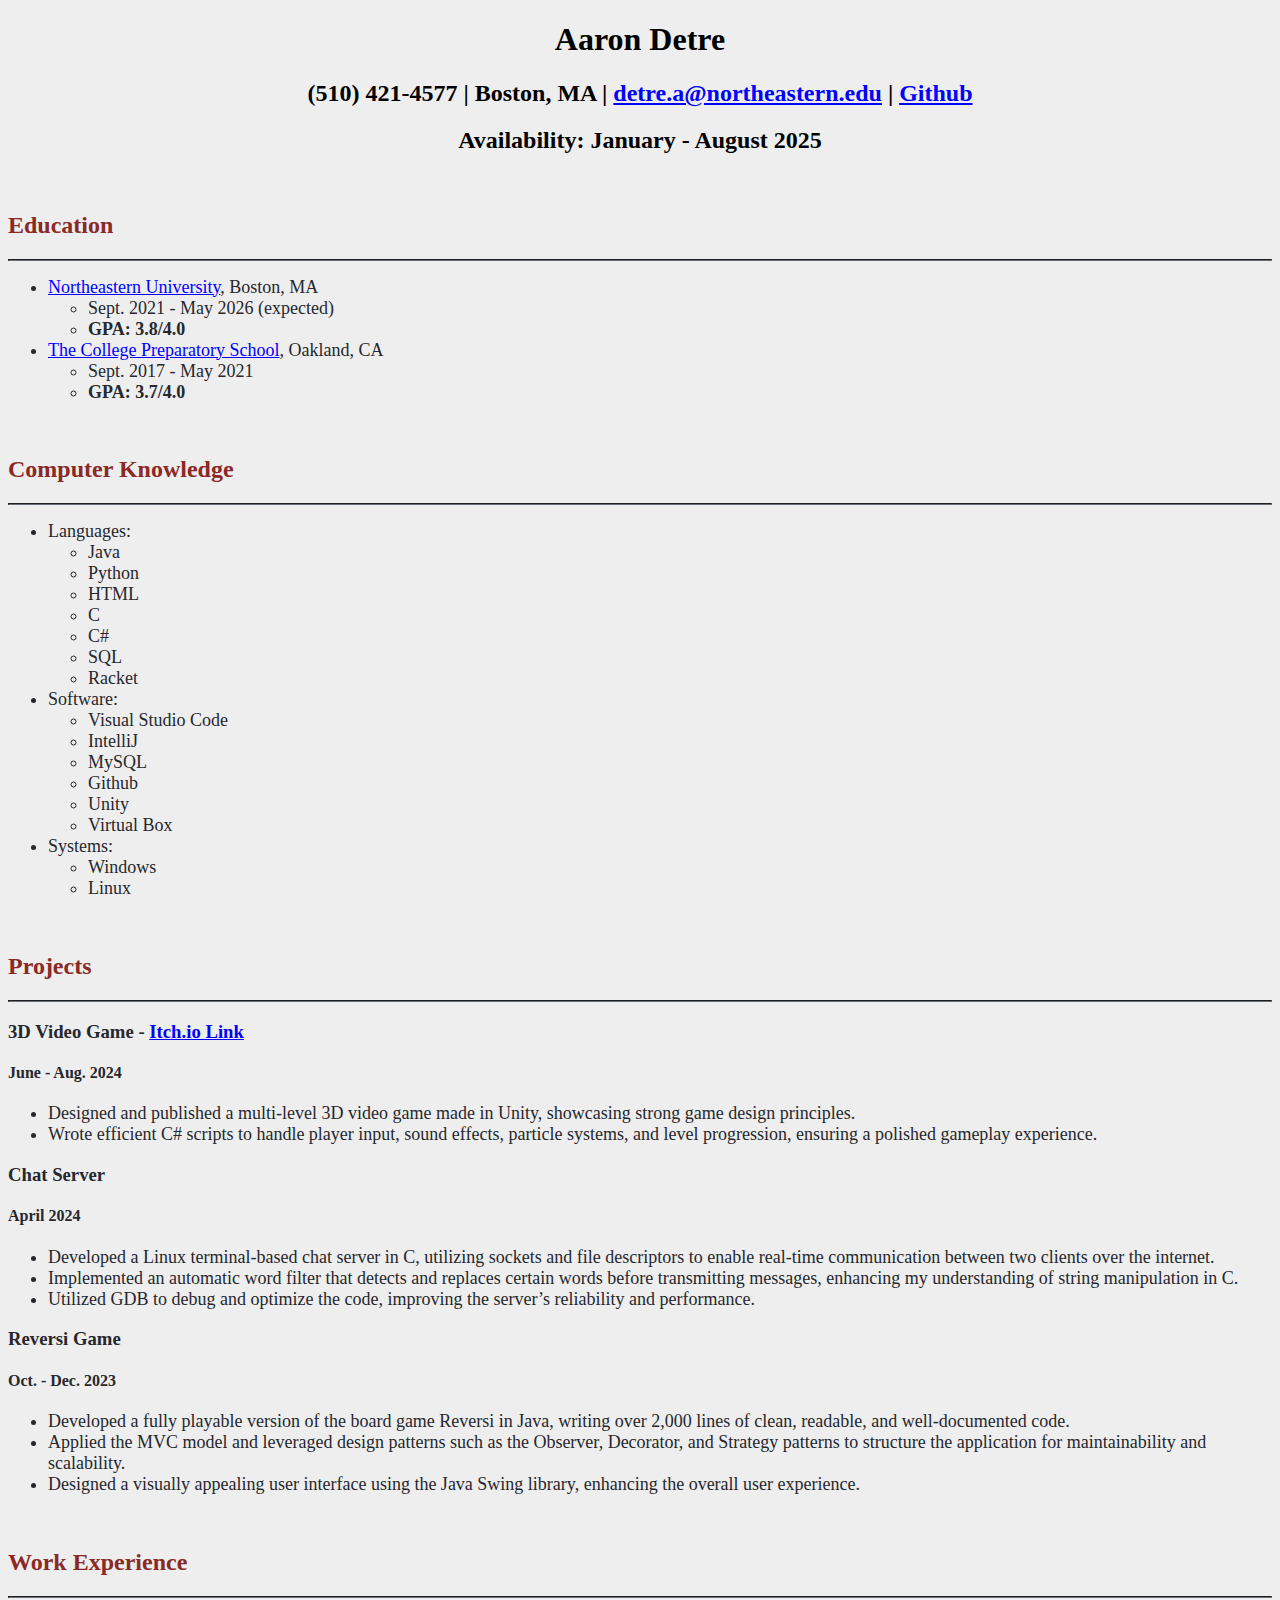
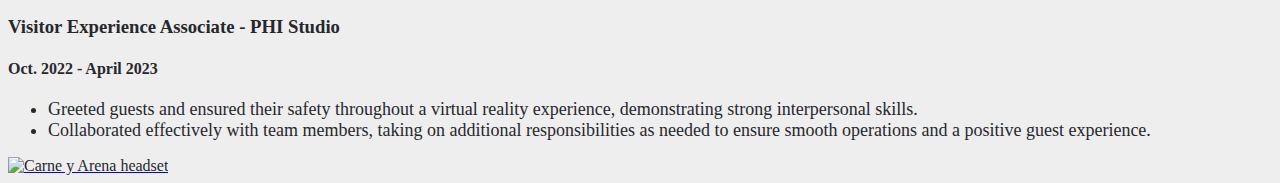
==== index.html @ cbefbf0e "Added some CSS" ====
<!DOCTYPE html>
<html lang="en" id="main-page">
    <head>
        <meta charset="UTF-8">
        <title>My Resume</title>
        <link 
            rel="stylesheet" 
            href="./styles.css"
        />
    </head>
    <body>
        <h1 class="header-element" id="header-name">Aaron Detre</h1>
        <h2 class="header-element"> (510) 421-4577 | Boston, MA | <a href="mailto:detre.a@northeastern.edu">detre.a@northeastern.edu</a> | <a href="https://github.com/Aaron-Detre">Github</a> </h2>
        <h2 class="header-element"> Availability: January - August 2025 </h2>
        <br />
        <h2 class="section-header"> Education </h2>
        <hr />
        <ul>
            <li><a href=public/northeastern.html>Northeastern University</a>, Boston, MA 
                <ul>
                    <li>Sept. 2021 - May 2026 (expected)</li>
                    <li><b>GPA: 3.8/4.0</b></li>
                </ul>            
            </li>
                
            <li><a href=public/cps.html>The College Preparatory School</a>, Oakland, CA
                <ul>
                    <li>Sept. 2017 - May 2021</li>  
                    <li><b>GPA: 3.7/4.0</b></li>
                </ul>
            </li>
        </ul>
        <br />
        <h2 class="section-header">Computer Knowledge</h2>
        <hr />
        <ul>
            <li>Languages:
                <ul>
                    <li>Java</li>
                    <li>Python</li>
                    <li>HTML</li>
                    <li>C</li>
                    <li>C#</li>
                    <li>SQL</li>
                    <li>Racket</li>
                </ul>
            </li>
            <li>Software:
                <ul>
                    <li>Visual Studio Code</li>
                    <li>IntelliJ</li>
                    <li>MySQL</li>
                    <li>Github</li>
                    <li>Unity</li>
                    <li>Virtual Box</li>
                </ul>
            </li>
            <li>Systems:
                <ul>
                    <li>Windows</li>
                    <li>Linux</li>
                </ul>
            </li>
        </ul>
        <br />
        <h2 class="section-header">Projects</h2>
        <hr />
        <h3>3D Video Game - <a href="https://iasar.itch.io/crystal-cavern-navigator">Itch.io Link</a></h3>
        <h4>June - Aug. 2024</h4>
        <ul>
            <li>Designed and published a multi-level 3D video game made in Unity, showcasing strong game design principles.</li>
            <li>Wrote efficient C# scripts to handle player input, sound effects, particle systems, and level progression, ensuring a polished gameplay experience.</li>
        </ul>
        <h3>Chat Server</h3>
        <h4>April 2024</h4>
        <ul>
            <li>Developed a Linux terminal-based chat server in C, utilizing sockets and file descriptors to enable real-time communication between two clients over the internet.</li>
            <li>Implemented an automatic word filter that detects and replaces certain words before transmitting messages, enhancing my understanding of string manipulation in C.</li>
            <li>Utilized GDB to debug and optimize the code, improving the server’s reliability and performance.</li>
        </ul>
        <h3>Reversi Game</h3>
        <h4>Oct. - Dec. 2023</h4>
        <ul>
            <li>Developed a fully playable version of the board game Reversi in Java, writing over 2,000 lines of clean, readable, and well-documented code.</li>
            <li>Applied the MVC model and leveraged design patterns such as the Observer, Decorator, and Strategy patterns to structure the application for maintainability and scalability.</li>
            <li>Designed a visually appealing user interface using the Java Swing library, enhancing the overall user experience.</li>
        </ul>
        <br />
        <h2 class="section-header">Work Experience</h2>
        <hr />
        <h3>Visitor Experience Associate - PHI Studio</h3>
        <h4>Oct. 2022 - April 2023</h4>
        <ul>
            <li>Greeted guests and ensured their safety throughout a virtual reality experience, demonstrating strong interpersonal skills.</li>
            <li>Collaborated effectively with team members, taking on additional responsibilities as needed to ensure smooth operations and a positive guest experience.</li>
        </ul>
        <a href="https://phi.ca/en/carne-y-arena/"><img src="./assets/carne.jpg" height="400" alt="Carne y Arena headset" /></a>
    </body>
</html>
---- styles.css ----
html {
    background-color: #EEEEEE;
}

a[href] {
    color: blue;
}

* {
    color: #26282d;
}

.section-header {
    color: #8a2a27;
}

.header-element {
    text-align: center;
    color: black;
}

li {
    font-size: large;
}

hr {
    border-color: #686D76;
}
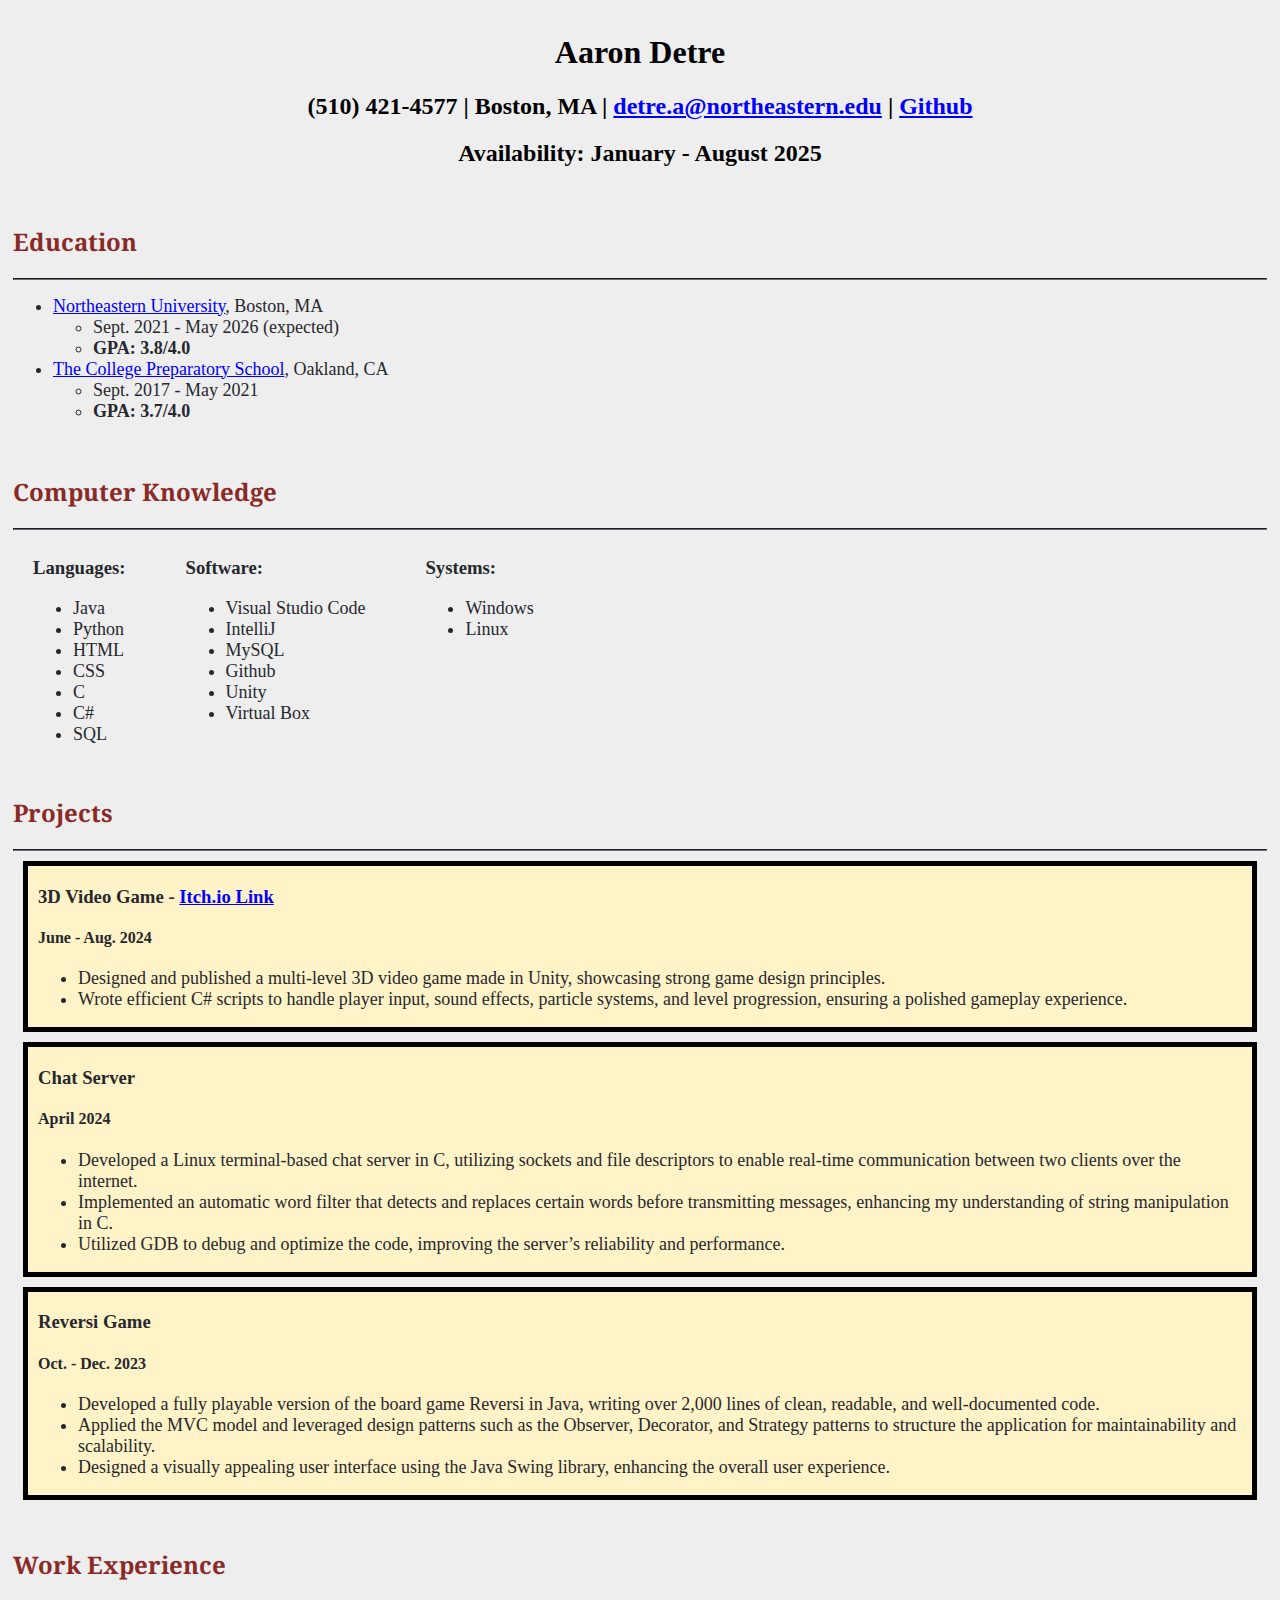
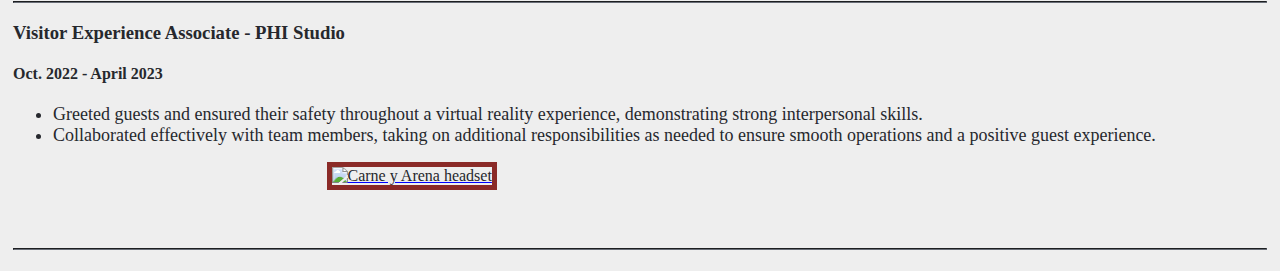
==== commit a047bd4b: "Added divs" ====
--- a/index.html
+++ b/index.html
@@ -7,6 +7,10 @@
             rel="stylesheet" 
             href="./styles.css"
         />
+        <link rel="preconnect" href="https://fonts.googleapis.com">
+        <link rel="preconnect" href="https://fonts.gstatic.com" crossorigin>
+        <link href="https://fonts.googleapis.com/css2?family=Noto+Serif:ital,wght@0,100..900;1,100..900&display=swap" 
+                rel="stylesheet">
     </head>
     <body>
         <h1 class="header-element" id="header-name">Aaron Detre</h1>
@@ -33,58 +37,69 @@
         <br />
         <h2 class="section-header">Computer Knowledge</h2>
         <hr />
-        <ul>
-            <li>Languages:
+        <div class="computer-knowledge">
+            <div class="languages">
+                <h3>Languages:</h3>
+                    <ul>
+                        <li>Java</li>
+                        <li>Python</li>
+                        <li>HTML</li>
+                        <li>CSS</li>
+                        <li>C</li>
+                        <li>C#</li>
+                        <li>SQL</li>
+                    </ul>
+            </div>
+            <div class="software">
+                <h3>Software:</h3>
+                    <ul>
+                        <li>Visual Studio Code</li>
+                        <li>IntelliJ</li>
+                        <li>MySQL</li>
+                        <li>Github</li>
+                        <li>Unity</li>
+                        <li>Virtual Box</li>
+                    </ul>
+            </div>
+            <div class="systems">
+                <h3>Systems:</h3>
+                    <ul>
+                        <li>Windows</li>
+                        <li>Linux</li>
+                    </ul>
+            </div>
+        </div>
+        <br />
+        <div class="projects">
+            <h2 class="section-header">Projects</h2>
+            <hr />
+            <div class="project-block">
+                <h3>3D Video Game - <a href="https://iasar.itch.io/crystal-cavern-navigator">Itch.io Link</a></h3>
+                <h4>June - Aug. 2024</h4>
                 <ul>
-                    <li>Java</li>
-                    <li>Python</li>
-                    <li>HTML</li>
-                    <li>C</li>
-                    <li>C#</li>
-                    <li>SQL</li>
-                    <li>Racket</li>
+                    <li>Designed and published a multi-level 3D video game made in Unity, showcasing strong game design principles.</li>
+                    <li>Wrote efficient C# scripts to handle player input, sound effects, particle systems, and level progression, ensuring a polished gameplay experience.</li>
                 </ul>
-            </li>
-            <li>Software:
+            </div>
+            <div class="project-block">
+                <h3>Chat Server</h3>
+                <h4>April 2024</h4>
                 <ul>
-                    <li>Visual Studio Code</li>
-                    <li>IntelliJ</li>
-                    <li>MySQL</li>
-                    <li>Github</li>
-                    <li>Unity</li>
-                    <li>Virtual Box</li>
+                    <li>Developed a Linux terminal-based chat server in C, utilizing sockets and file descriptors to enable real-time communication between two clients over the internet.</li>
+                    <li>Implemented an automatic word filter that detects and replaces certain words before transmitting messages, enhancing my understanding of string manipulation in C.</li>
+                    <li>Utilized GDB to debug and optimize the code, improving the server’s reliability and performance.</li>
                 </ul>
-            </li>
-            <li>Systems:
+            </div>
+            <div class="project-block">
+                <h3>Reversi Game</h3>
+                <h4>Oct. - Dec. 2023</h4>
                 <ul>
-                    <li>Windows</li>
-                    <li>Linux</li>
+                    <li>Developed a fully playable version of the board game Reversi in Java, writing over 2,000 lines of clean, readable, and well-documented code.</li>
+                    <li>Applied the MVC model and leveraged design patterns such as the Observer, Decorator, and Strategy patterns to structure the application for maintainability and scalability.</li>
+                    <li>Designed a visually appealing user interface using the Java Swing library, enhancing the overall user experience.</li>
                 </ul>
-            </li>
-        </ul>
-        <br />
-        <h2 class="section-header">Projects</h2>
-        <hr />
-        <h3>3D Video Game - <a href="https://iasar.itch.io/crystal-cavern-navigator">Itch.io Link</a></h3>
-        <h4>June - Aug. 2024</h4>
-        <ul>
-            <li>Designed and published a multi-level 3D video game made in Unity, showcasing strong game design principles.</li>
-            <li>Wrote efficient C# scripts to handle player input, sound effects, particle systems, and level progression, ensuring a polished gameplay experience.</li>
-        </ul>
-        <h3>Chat Server</h3>
-        <h4>April 2024</h4>
-        <ul>
-            <li>Developed a Linux terminal-based chat server in C, utilizing sockets and file descriptors to enable real-time communication between two clients over the internet.</li>
-            <li>Implemented an automatic word filter that detects and replaces certain words before transmitting messages, enhancing my understanding of string manipulation in C.</li>
-            <li>Utilized GDB to debug and optimize the code, improving the server’s reliability and performance.</li>
-        </ul>
-        <h3>Reversi Game</h3>
-        <h4>Oct. - Dec. 2023</h4>
-        <ul>
-            <li>Developed a fully playable version of the board game Reversi in Java, writing over 2,000 lines of clean, readable, and well-documented code.</li>
-            <li>Applied the MVC model and leveraged design patterns such as the Observer, Decorator, and Strategy patterns to structure the application for maintainability and scalability.</li>
-            <li>Designed a visually appealing user interface using the Java Swing library, enhancing the overall user experience.</li>
-        </ul>
+            </div>
+        </div>
         <br />
         <h2 class="section-header">Work Experience</h2>
         <hr />
@@ -94,6 +109,8 @@
             <li>Greeted guests and ensured their safety throughout a virtual reality experience, demonstrating strong interpersonal skills.</li>
             <li>Collaborated effectively with team members, taking on additional responsibilities as needed to ensure smooth operations and a positive guest experience.</li>
         </ul>
-        <a href="https://phi.ca/en/carne-y-arena/"><img src="./assets/carne.jpg" height="400" alt="Carne y Arena headset" /></a>
+        <a href="https://phi.ca/en/carne-y-arena/"><img src="./assets/carne.jpg" alt="Carne y Arena headset" id="cya-img"/></a>
+        <br />
+        <hr />
     </body>
 </html>--- a/styles.css
+++ b/styles.css
@@ -1,5 +1,10 @@
 html {
     background-color: #EEEEEE;
+    
+}
+
+body {
+    padding: 5px;
 }
 
 a[href] {
@@ -12,6 +17,8 @@
 
 .section-header {
     color: #8a2a27;
+    font-family: "Noto Serif", serif;
+    font-weight: 700;
 }
 
 .header-element {
@@ -25,4 +32,49 @@
 
 hr {
     border-color: #686D76;
+}
+
+.logo {
+    width: 300px;
+    height: 300px;
+}
+
+.computer-knowledge div {
+    margin-left: 20px;
+    margin-right: 40px;
+}
+
+.languages {
+    float: left;
+    /* border: 5px solid; */
+}
+
+.software {
+    float: left;
+    /* border: 5px solid; */
+}
+
+.systems {
+    float: left;
+    /* border: 5px solid; */
+}
+
+.projects {
+    margin-top: 240px;
+}
+
+.project-block {
+    background-color: #FFF3C7;
+    padding: 1px;
+    padding-left: 10px;
+    padding-right: 10px;
+    margin:10px;
+    border: 5px solid black;
+}
+
+#cya-img {
+    border: 5px solid #8a2a27;
+    width: 50%;
+    margin-left: 25%;
+    margin-bottom: 50px;
 }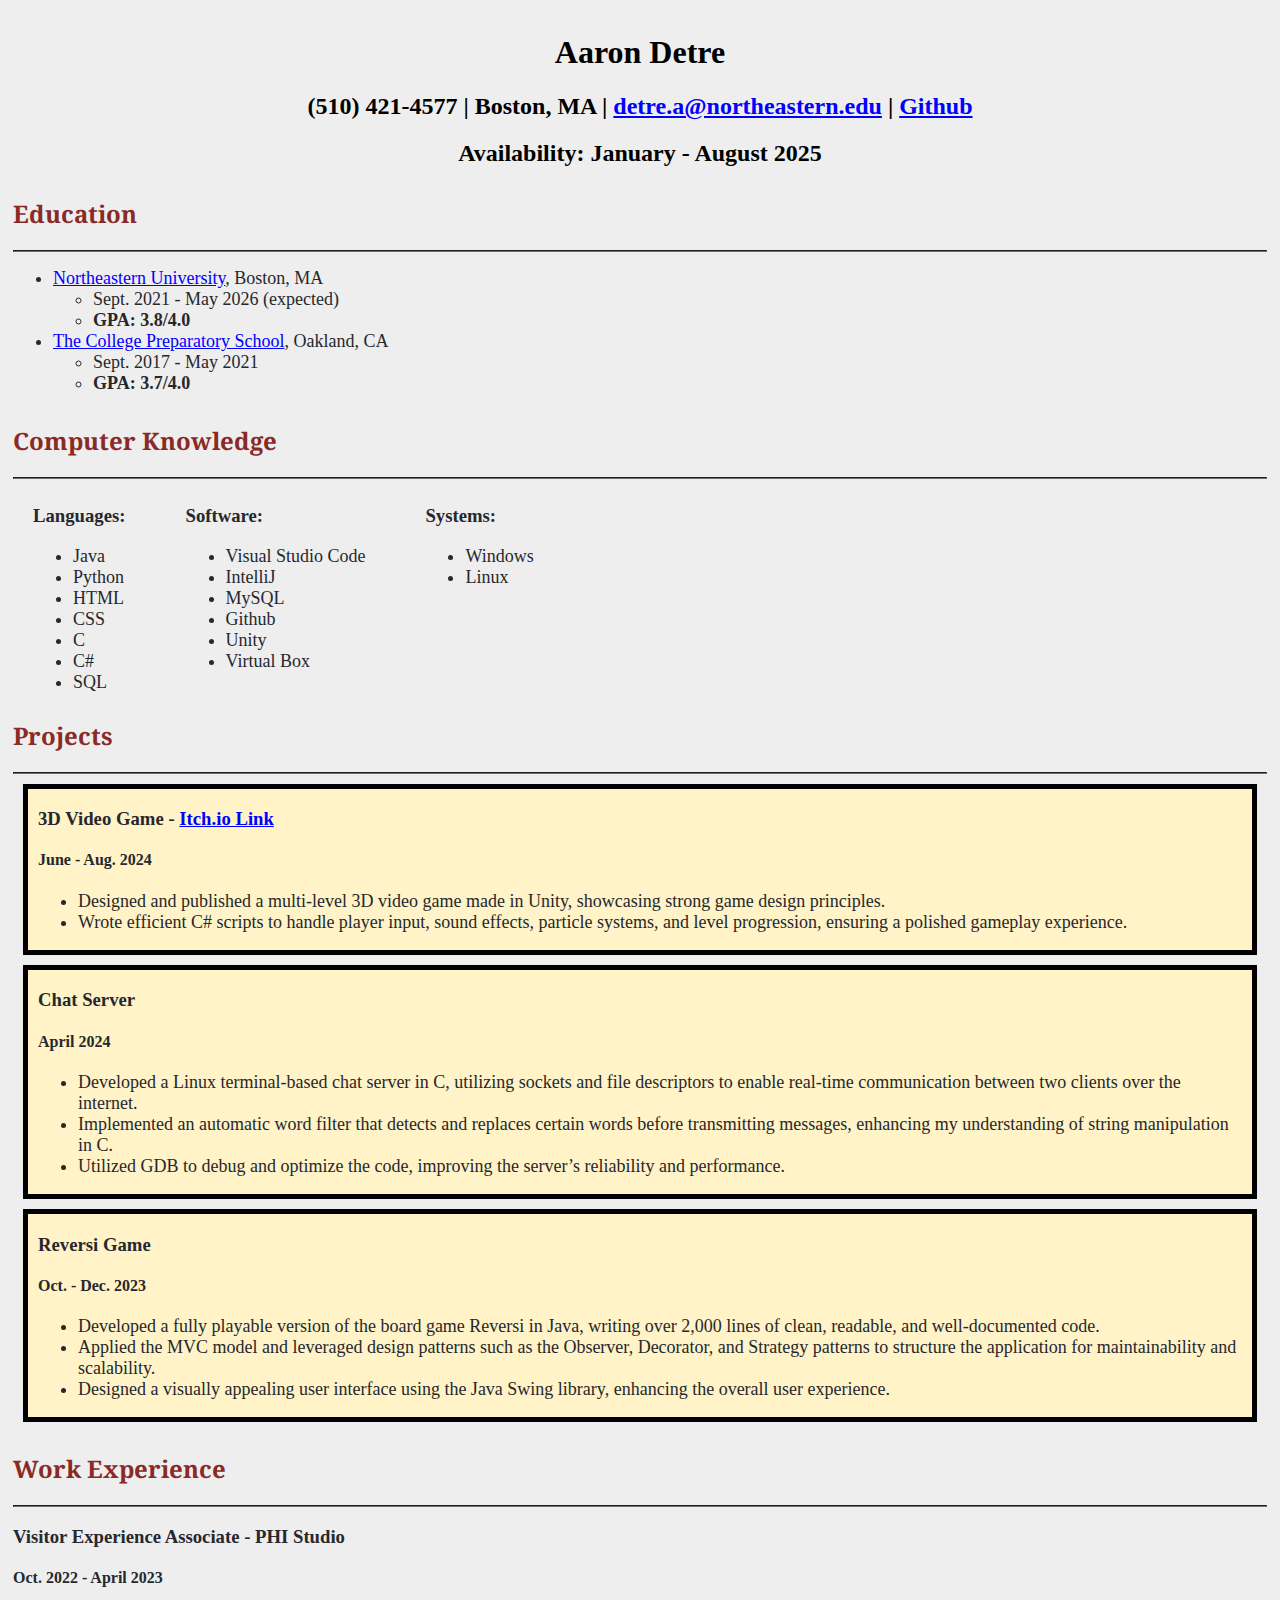
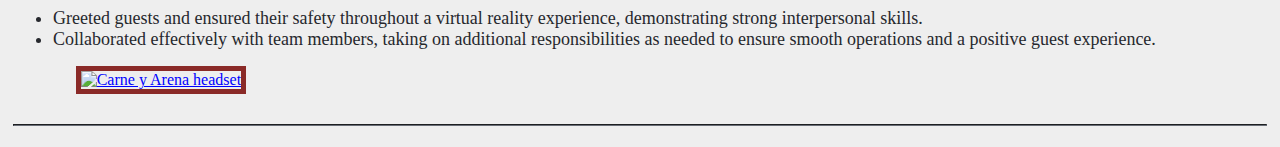
==== commit cd3f9f3d: "Added divs" ====
--- a/index.html
+++ b/index.html
@@ -13,104 +13,123 @@
                 rel="stylesheet">
     </head>
     <body>
-        <h1 class="header-element" id="header-name">Aaron Detre</h1>
-        <h2 class="header-element"> (510) 421-4577 | Boston, MA | <a href="mailto:detre.a@northeastern.edu">detre.a@northeastern.edu</a> | <a href="https://github.com/Aaron-Detre">Github</a> </h2>
-        <h2 class="header-element"> Availability: January - August 2025 </h2>
-        <br />
-        <h2 class="section-header"> Education </h2>
-        <hr />
-        <ul>
-            <li><a href=public/northeastern.html>Northeastern University</a>, Boston, MA 
-                <ul>
-                    <li>Sept. 2021 - May 2026 (expected)</li>
-                    <li><b>GPA: 3.8/4.0</b></li>
-                </ul>            
-            </li>
-                
-            <li><a href=public/cps.html>The College Preparatory School</a>, Oakland, CA
-                <ul>
-                    <li>Sept. 2017 - May 2021</li>  
-                    <li><b>GPA: 3.7/4.0</b></li>
-                </ul>
-            </li>
-        </ul>
-        <br />
-        <h2 class="section-header">Computer Knowledge</h2>
-        <hr />
-        <div class="computer-knowledge">
-            <div class="languages">
-                <h3>Languages:</h3>
+        <div id="outer-box">
+            <div class="header-box section-box">
+                <h1>Aaron Detre</h1>
+                <h2> (510) 421-4577 | Boston, MA | <a href="mailto:detre.a@northeastern.edu">detre.a@northeastern.edu</a> | <a href="https://github.com/Aaron-Detre">Github</a> </h2>
+                <h2> Availability: January - August 2025 </h2>
+            </div>
+            <div id="education-box" class="section-box">
+                <div class="section-header-box">
+                    <h2> Education </h2>
+                    <hr />
+                </div>
+                <div class="section-body-box">
                     <ul>
-                        <li>Java</li>
-                        <li>Python</li>
-                        <li>HTML</li>
-                        <li>CSS</li>
-                        <li>C</li>
-                        <li>C#</li>
-                        <li>SQL</li>
+                        <li><a href=public/northeastern.html>Northeastern University</a>, Boston, MA 
+                            <ul>
+                                <li>Sept. 2021 - May 2026 (expected)</li>
+                                <li><b>GPA: 3.8/4.0</b></li>
+                            </ul>            
+                        </li>
+                            
+                        <li><a href=public/cps.html>The College Preparatory School</a>, Oakland, CA
+                            <ul>
+                                <li>Sept. 2017 - May 2021</li>  
+                                <li><b>GPA: 3.7/4.0</b></li>
+                            </ul>
+                        </li>
                     </ul>
+                </div>
             </div>
-            <div class="software">
-                <h3>Software:</h3>
+            <div id="computer-knowledge-box" class="section-box">
+                <div class="section-header-box">
+                    <h2>Computer Knowledge</h2>
+                    <hr />
+                </div>
+                <div class="section-body-box">
+                    <div id="languages-box" class="computer-knowledge-block">
+                        <h3>Languages:</h3>
+                            <ul>
+                                <li>Java</li>
+                                <li>Python</li>
+                                <li>HTML</li>
+                                <li>CSS</li>
+                                <li>C</li>
+                                <li>C#</li>
+                                <li>SQL</li>
+                            </ul>
+                    </div>
+                    <div id="software-box" class="computer-knowledge-block">
+                        <h3>Software:</h3>
+                            <ul>
+                                <li>Visual Studio Code</li>
+                                <li>IntelliJ</li>
+                                <li>MySQL</li>
+                                <li>Github</li>
+                                <li>Unity</li>
+                                <li>Virtual Box</li>
+                            </ul>
+                    </div>
+                    <div id="systems-box" class="computer-knowledge-block">
+                        <h3>Systems:</h3>
+                            <ul>
+                                <li>Windows</li>
+                                <li>Linux</li>
+                            </ul>
+                    </div>
+                </div>
+            </div>
+            <div id="projects-box" class="section-box">
+                <div class="section-header-box">
+                    <h2>Projects</h2>
+                    <hr />
+                </div>
+                <div class="section-body-box">
+                    <div class="project-block">
+                        <h3>3D Video Game - <a href="https://iasar.itch.io/crystal-cavern-navigator">Itch.io Link</a></h3>
+                        <h4>June - Aug. 2024</h4>
+                        <ul>
+                            <li>Designed and published a multi-level 3D video game made in Unity, showcasing strong game design principles.</li>
+                            <li>Wrote efficient C# scripts to handle player input, sound effects, particle systems, and level progression, ensuring a polished gameplay experience.</li>
+                        </ul>
+                    </div>
+                    <div class="project-block">
+                        <h3>Chat Server</h3>
+                        <h4>April 2024</h4>
+                        <ul>
+                            <li>Developed a Linux terminal-based chat server in C, utilizing sockets and file descriptors to enable real-time communication between two clients over the internet.</li>
+                            <li>Implemented an automatic word filter that detects and replaces certain words before transmitting messages, enhancing my understanding of string manipulation in C.</li>
+                            <li>Utilized GDB to debug and optimize the code, improving the server’s reliability and performance.</li>
+                        </ul>
+                    </div>
+                    <div class="project-block">
+                        <h3>Reversi Game</h3>
+                        <h4>Oct. - Dec. 2023</h4>
+                        <ul>
+                            <li>Developed a fully playable version of the board game Reversi in Java, writing over 2,000 lines of clean, readable, and well-documented code.</li>
+                            <li>Applied the MVC model and leveraged design patterns such as the Observer, Decorator, and Strategy patterns to structure the application for maintainability and scalability.</li>
+                            <li>Designed a visually appealing user interface using the Java Swing library, enhancing the overall user experience.</li>
+                        </ul>
+                    </div>
+                </div>
+            </div>
+            <div id="work-experience-box" class="section-box">
+                <div class="section-header-box">
+                    <h2>Work Experience</h2>
+                    <hr />
+                </div>
+                <div class="section-body-box">
+                    <h3>Visitor Experience Associate - PHI Studio</h3>
+                    <h4>Oct. 2022 - April 2023</h4>
                     <ul>
-                        <li>Visual Studio Code</li>
-                        <li>IntelliJ</li>
-                        <li>MySQL</li>
-                        <li>Github</li>
-                        <li>Unity</li>
-                        <li>Virtual Box</li>
+                        <li>Greeted guests and ensured their safety throughout a virtual reality experience, demonstrating strong interpersonal skills.</li>
+                        <li>Collaborated effectively with team members, taking on additional responsibilities as needed to ensure smooth operations and a positive guest experience.</li>
                     </ul>
+                    <a href="https://phi.ca/en/carne-y-arena/"><img src="./assets/carne.jpg" alt="Carne y Arena headset" id="cya-img"/></a>
+                </div>
             </div>
-            <div class="systems">
-                <h3>Systems:</h3>
-                    <ul>
-                        <li>Windows</li>
-                        <li>Linux</li>
-                    </ul>
-            </div>
+            <hr />
         </div>
-        <br />
-        <div class="projects">
-            <h2 class="section-header">Projects</h2>
-            <hr />
-            <div class="project-block">
-                <h3>3D Video Game - <a href="https://iasar.itch.io/crystal-cavern-navigator">Itch.io Link</a></h3>
-                <h4>June - Aug. 2024</h4>
-                <ul>
-                    <li>Designed and published a multi-level 3D video game made in Unity, showcasing strong game design principles.</li>
-                    <li>Wrote efficient C# scripts to handle player input, sound effects, particle systems, and level progression, ensuring a polished gameplay experience.</li>
-                </ul>
-            </div>
-            <div class="project-block">
-                <h3>Chat Server</h3>
-                <h4>April 2024</h4>
-                <ul>
-                    <li>Developed a Linux terminal-based chat server in C, utilizing sockets and file descriptors to enable real-time communication between two clients over the internet.</li>
-                    <li>Implemented an automatic word filter that detects and replaces certain words before transmitting messages, enhancing my understanding of string manipulation in C.</li>
-                    <li>Utilized GDB to debug and optimize the code, improving the server’s reliability and performance.</li>
-                </ul>
-            </div>
-            <div class="project-block">
-                <h3>Reversi Game</h3>
-                <h4>Oct. - Dec. 2023</h4>
-                <ul>
-                    <li>Developed a fully playable version of the board game Reversi in Java, writing over 2,000 lines of clean, readable, and well-documented code.</li>
-                    <li>Applied the MVC model and leveraged design patterns such as the Observer, Decorator, and Strategy patterns to structure the application for maintainability and scalability.</li>
-                    <li>Designed a visually appealing user interface using the Java Swing library, enhancing the overall user experience.</li>
-                </ul>
-            </div>
-        </div>
-        <br />
-        <h2 class="section-header">Work Experience</h2>
-        <hr />
-        <h3>Visitor Experience Associate - PHI Studio</h3>
-        <h4>Oct. 2022 - April 2023</h4>
-        <ul>
-            <li>Greeted guests and ensured their safety throughout a virtual reality experience, demonstrating strong interpersonal skills.</li>
-            <li>Collaborated effectively with team members, taking on additional responsibilities as needed to ensure smooth operations and a positive guest experience.</li>
-        </ul>
-        <a href="https://phi.ca/en/carne-y-arena/"><img src="./assets/carne.jpg" alt="Carne y Arena headset" id="cya-img"/></a>
-        <br />
-        <hr />
     </body>
-</html>+</html> --- a/styles.css
+++ b/styles.css
@@ -1,6 +1,6 @@
 html {
     background-color: #EEEEEE;
-    
+    color: #26282d;
 }
 
 body {
@@ -11,21 +11,6 @@
     color: blue;
 }
 
-* {
-    color: #26282d;
-}
-
-.section-header {
-    color: #8a2a27;
-    font-family: "Noto Serif", serif;
-    font-weight: 700;
-}
-
-.header-element {
-    text-align: center;
-    color: black;
-}
-
 li {
     font-size: large;
 }
@@ -34,32 +19,53 @@
     border-color: #686D76;
 }
 
-.logo {
-    width: 300px;
-    height: 300px;
+.section-box {
+    margin-bottom: 30px;
+    /* border: black solid; */
 }
 
-.computer-knowledge div {
+.header-box {
+    text-align: center;
+    color: black;
+}
+
+/* #work-experience-box {
+    margin-bottom: 0px;
+} */
+
+.section-header-box {
+    color: #8a2a27;
+    font-family: "Noto Serif", serif;
+    font-weight: 700;
+}
+
+.school-body-box {
+    width: 60%;
+    margin-left: 20%;
+    display: flex;
+}
+
+.computer-knowledge-block {
     margin-left: 20px;
     margin-right: 40px;
 }
 
-.languages {
+#languages-box {
     float: left;
     /* border: 5px solid; */
 }
 
-.software {
+#software-box {
     float: left;
     /* border: 5px solid; */
 }
 
-.systems {
+#systems-box {
     float: left;
     /* border: 5px solid; */
 }
 
-.projects {
+#projects-box {
     margin-top: 240px;
 }
 
@@ -74,7 +80,12 @@
 
 #cya-img {
     border: 5px solid #8a2a27;
-    width: 50%;
-    margin-left: 25%;
-    margin-bottom: 50px;
+    width: 25%;
+    margin-left: 5%;
+}
+
+.logo {
+    width: 300px;
+    height: 300px;
+    margin-left: 20px;
 }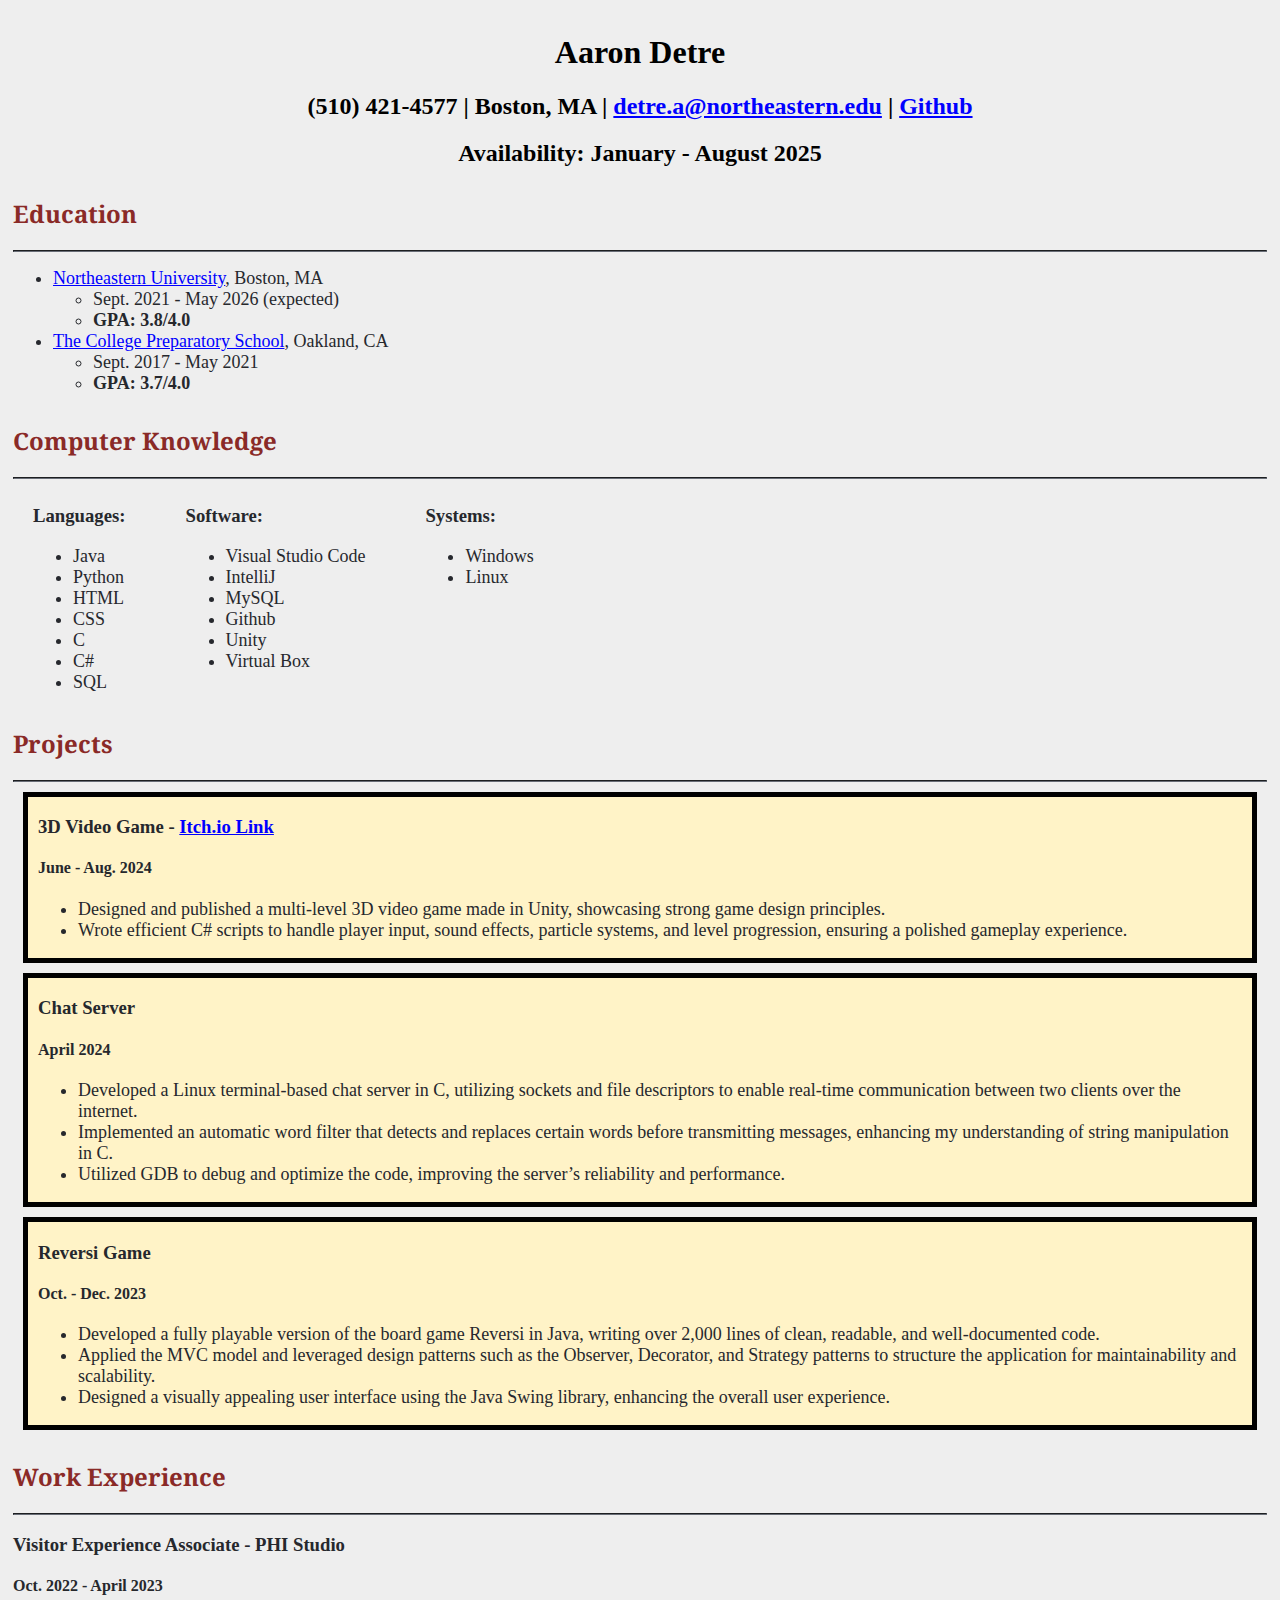
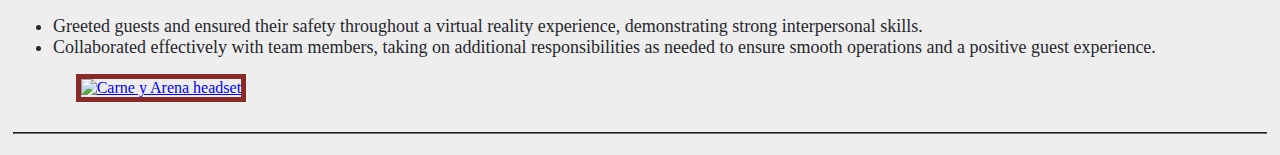
==== commit 3bff207f: "Combined selectors" ====
--- a/index.html
+++ b/index.html
@@ -14,12 +14,12 @@
     </head>
     <body>
         <div id="outer-box">
-            <div class="header-box section-box">
+            <div class="header-box">
                 <h1>Aaron Detre</h1>
                 <h2> (510) 421-4577 | Boston, MA | <a href="mailto:detre.a@northeastern.edu">detre.a@northeastern.edu</a> | <a href="https://github.com/Aaron-Detre">Github</a> </h2>
                 <h2> Availability: January - August 2025 </h2>
             </div>
-            <div id="education-box" class="section-box">
+            <div id="education-box">
                 <div class="section-header-box">
                     <h2> Education </h2>
                     <hr />
@@ -42,13 +42,13 @@
                     </ul>
                 </div>
             </div>
-            <div id="computer-knowledge-box" class="section-box">
+            <div id="computer-knowledge-box">
                 <div class="section-header-box">
                     <h2>Computer Knowledge</h2>
                     <hr />
                 </div>
                 <div class="section-body-box">
-                    <div id="languages-box" class="computer-knowledge-block">
+                    <div>
                         <h3>Languages:</h3>
                             <ul>
                                 <li>Java</li>
@@ -60,7 +60,7 @@
                                 <li>SQL</li>
                             </ul>
                     </div>
-                    <div id="software-box" class="computer-knowledge-block">
+                    <div>
                         <h3>Software:</h3>
                             <ul>
                                 <li>Visual Studio Code</li>
@@ -71,7 +71,7 @@
                                 <li>Virtual Box</li>
                             </ul>
                     </div>
-                    <div id="systems-box" class="computer-knowledge-block">
+                    <div>
                         <h3>Systems:</h3>
                             <ul>
                                 <li>Windows</li>
@@ -80,13 +80,13 @@
                     </div>
                 </div>
             </div>
-            <div id="projects-box" class="section-box">
+            <div id="projects-box">
                 <div class="section-header-box">
                     <h2>Projects</h2>
                     <hr />
                 </div>
                 <div class="section-body-box">
-                    <div class="project-block">
+                    <div>
                         <h3>3D Video Game - <a href="https://iasar.itch.io/crystal-cavern-navigator">Itch.io Link</a></h3>
                         <h4>June - Aug. 2024</h4>
                         <ul>
@@ -94,7 +94,7 @@
                             <li>Wrote efficient C# scripts to handle player input, sound effects, particle systems, and level progression, ensuring a polished gameplay experience.</li>
                         </ul>
                     </div>
-                    <div class="project-block">
+                    <div>
                         <h3>Chat Server</h3>
                         <h4>April 2024</h4>
                         <ul>
@@ -103,7 +103,7 @@
                             <li>Utilized GDB to debug and optimize the code, improving the server’s reliability and performance.</li>
                         </ul>
                     </div>
-                    <div class="project-block">
+                    <div>
                         <h3>Reversi Game</h3>
                         <h4>Oct. - Dec. 2023</h4>
                         <ul>
@@ -114,7 +114,7 @@
                     </div>
                 </div>
             </div>
-            <div id="work-experience-box" class="section-box">
+            <div id="work-experience-box">
                 <div class="section-header-box">
                     <h2>Work Experience</h2>
                     <hr />
--- a/styles.css
+++ b/styles.css
@@ -1,10 +1,7 @@
-html {
+body {
+    padding: 5px;
     background-color: #EEEEEE;
     color: #26282d;
-}
-
-body {
-    padding: 5px;
 }
 
 a[href] {
@@ -19,9 +16,8 @@
     border-color: #686D76;
 }
 
-.section-box {
+#outer-box > div {
     margin-bottom: 30px;
-    /* border: black solid; */
 }
 
 .header-box {
@@ -29,47 +25,23 @@
     color: black;
 }
 
-/* #work-experience-box {
-    margin-bottom: 0px;
-} */
-
 .section-header-box {
     color: #8a2a27;
     font-family: "Noto Serif", serif;
     font-weight: 700;
 }
 
-.school-body-box {
-    width: 60%;
-    margin-left: 20%;
-    display: flex;
+#computer-knowledge-box > .section-body-box {
+    padding-bottom: 210px
 }
 
-.computer-knowledge-block {
+#computer-knowledge-box > .section-body-box > div {
     margin-left: 20px;
     margin-right: 40px;
+    float: left;
 }
 
-#languages-box {
-    float: left;
-    /* border: 5px solid; */
-}
-
-#software-box {
-    float: left;
-    /* border: 5px solid; */
-}
-
-#systems-box {
-    float: left;
-    /* border: 5px solid; */
-}
-
-#projects-box {
-    margin-top: 240px;
-}
-
-.project-block {
+#projects-box > .section-body-box > div {
     background-color: #FFF3C7;
     padding: 1px;
     padding-left: 10px;
@@ -84,6 +56,15 @@
     margin-left: 5%;
 }
 
+
+/* School webpage specific */
+
+.school-body-box {
+    width: 60%;
+    margin-left: 20%;
+    display: flex;
+}
+
 .logo {
     width: 300px;
     height: 300px;
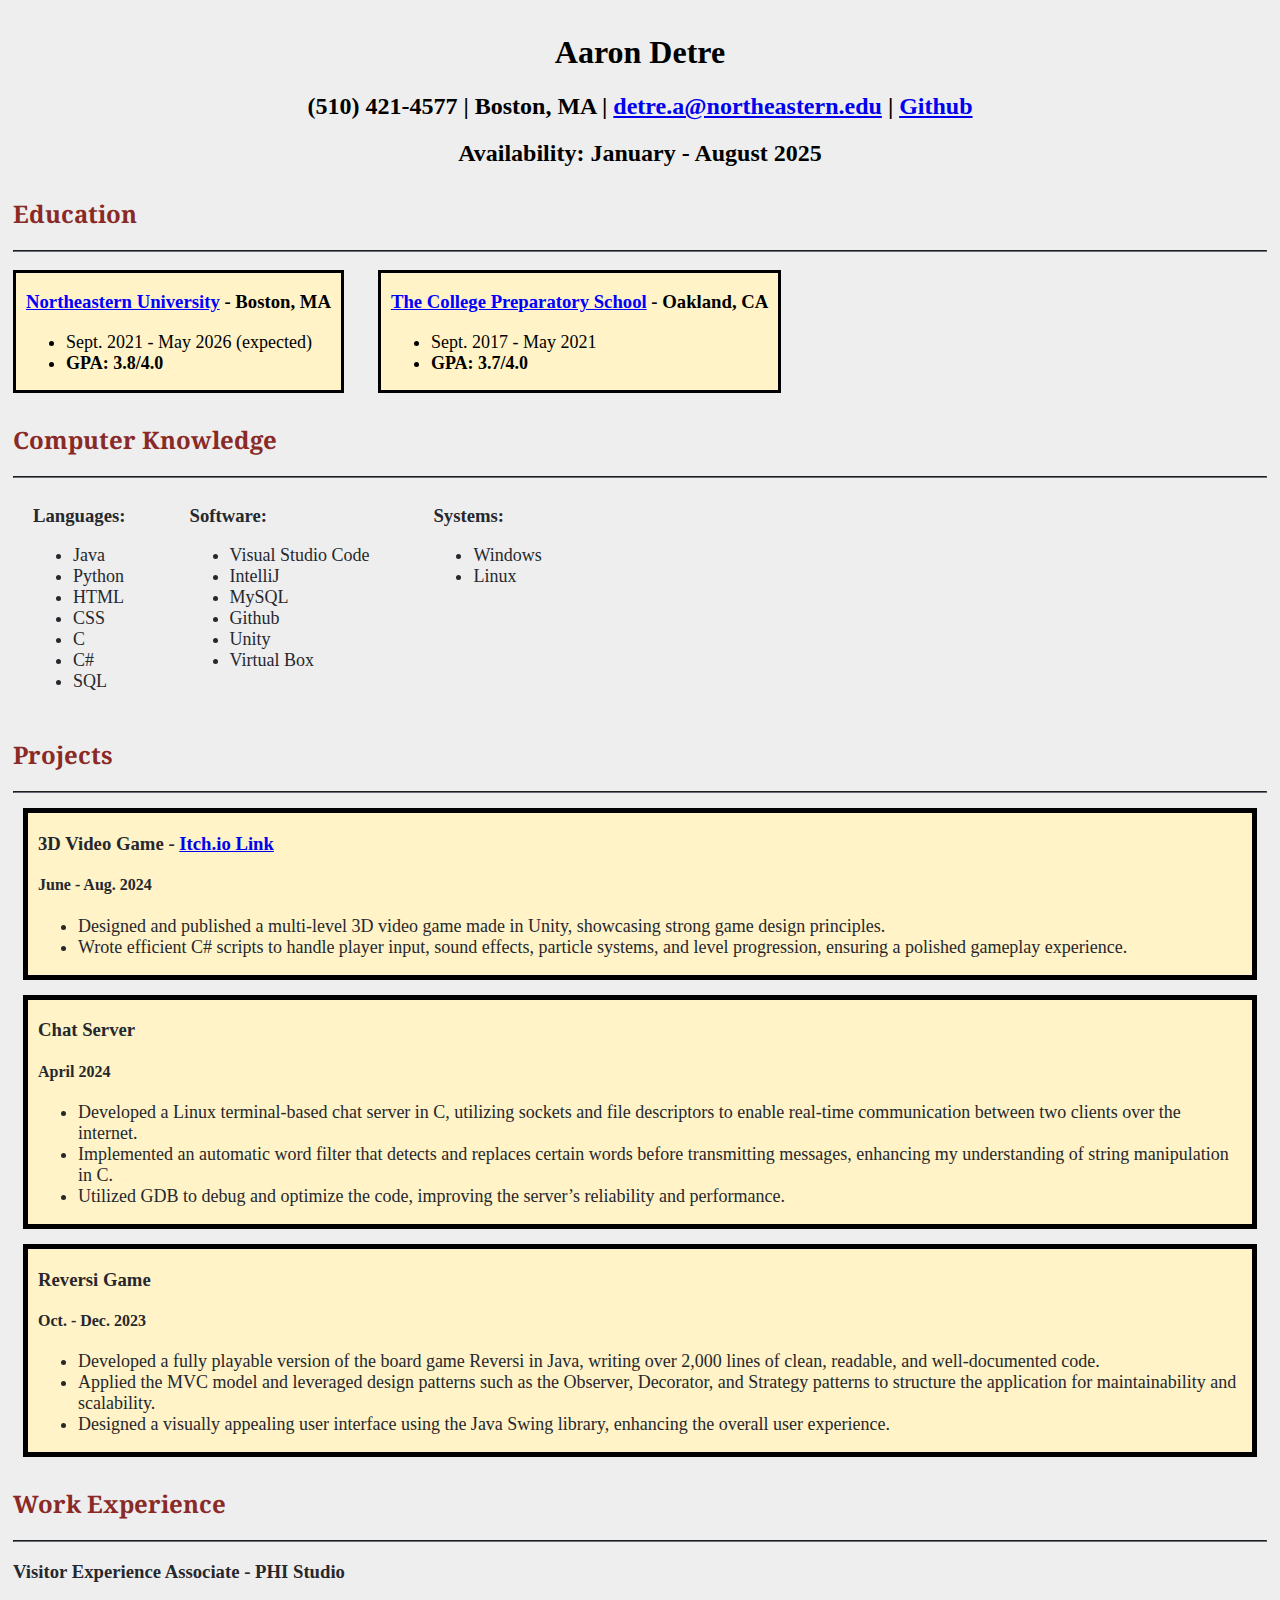
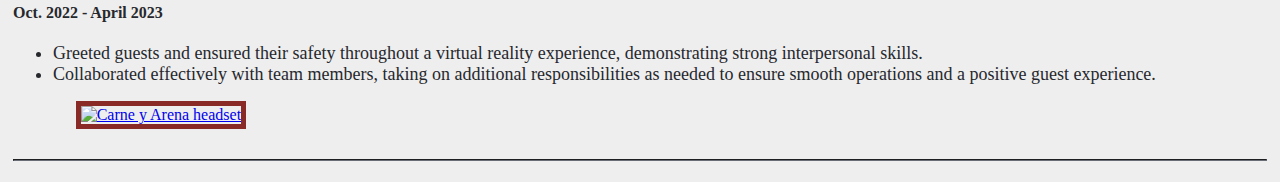
==== commit 6487c324: "Inline block for education boxes" ====
--- a/index.html
+++ b/index.html
@@ -25,21 +25,21 @@
                     <hr />
                 </div>
                 <div class="section-body-box">
-                    <ul>
-                        <li><a href=public/northeastern.html>Northeastern University</a>, Boston, MA 
+                    <a href=public/northeastern.html><div>
+                        <h3><span>Northeastern University</span> - Boston, MA </h3>
                             <ul>
+                                <ul></ul>
                                 <li>Sept. 2021 - May 2026 (expected)</li>
-                                <li><b>GPA: 3.8/4.0</b></li>
-                            </ul>            
-                        </li>
-                            
-                        <li><a href=public/cps.html>The College Preparatory School</a>, Oakland, CA
+                                <li><b>GPA: 3.8/4.0</b></li>     
+                            </ul>
+                    </div></a>
+                    <a href=public/cps.html><div>
+                        <h3><span>The College Preparatory School</span> - Oakland, CA</h3>
                             <ul>
                                 <li>Sept. 2017 - May 2021</li>  
                                 <li><b>GPA: 3.7/4.0</b></li>
                             </ul>
-                        </li>
-                    </ul>
+                    </div></a>
                 </div>
             </div>
             <div id="computer-knowledge-box">
--- a/styles.css
+++ b/styles.css
@@ -2,10 +2,6 @@
     padding: 5px;
     background-color: #EEEEEE;
     color: #26282d;
-}
-
-a[href] {
-    color: blue;
 }
 
 li {
@@ -31,14 +27,27 @@
     font-weight: 700;
 }
 
-#computer-knowledge-box > .section-body-box {
-    padding-bottom: 210px
+#education-box > .section-body-box > a{
+    display: inline-block;
+    margin-right: 30px;
+    margin-top: 10px;
+    padding: 0px 10px;
+    border: 3px solid black;
+    background-color: #FFF3C7;
+    text-decoration: none;
+    color: black;
+}
+
+span {
+    color: blue;
+    text-decoration: underline;
 }
 
 #computer-knowledge-box > .section-body-box > div {
     margin-left: 20px;
     margin-right: 40px;
-    float: left;
+    display: inline-block;
+    vertical-align: top;
 }
 
 #projects-box > .section-body-box > div {
@@ -47,6 +56,7 @@
     padding-left: 10px;
     padding-right: 10px;
     margin:10px;
+    margin-top: 15px;
     border: 5px solid black;
 }
 
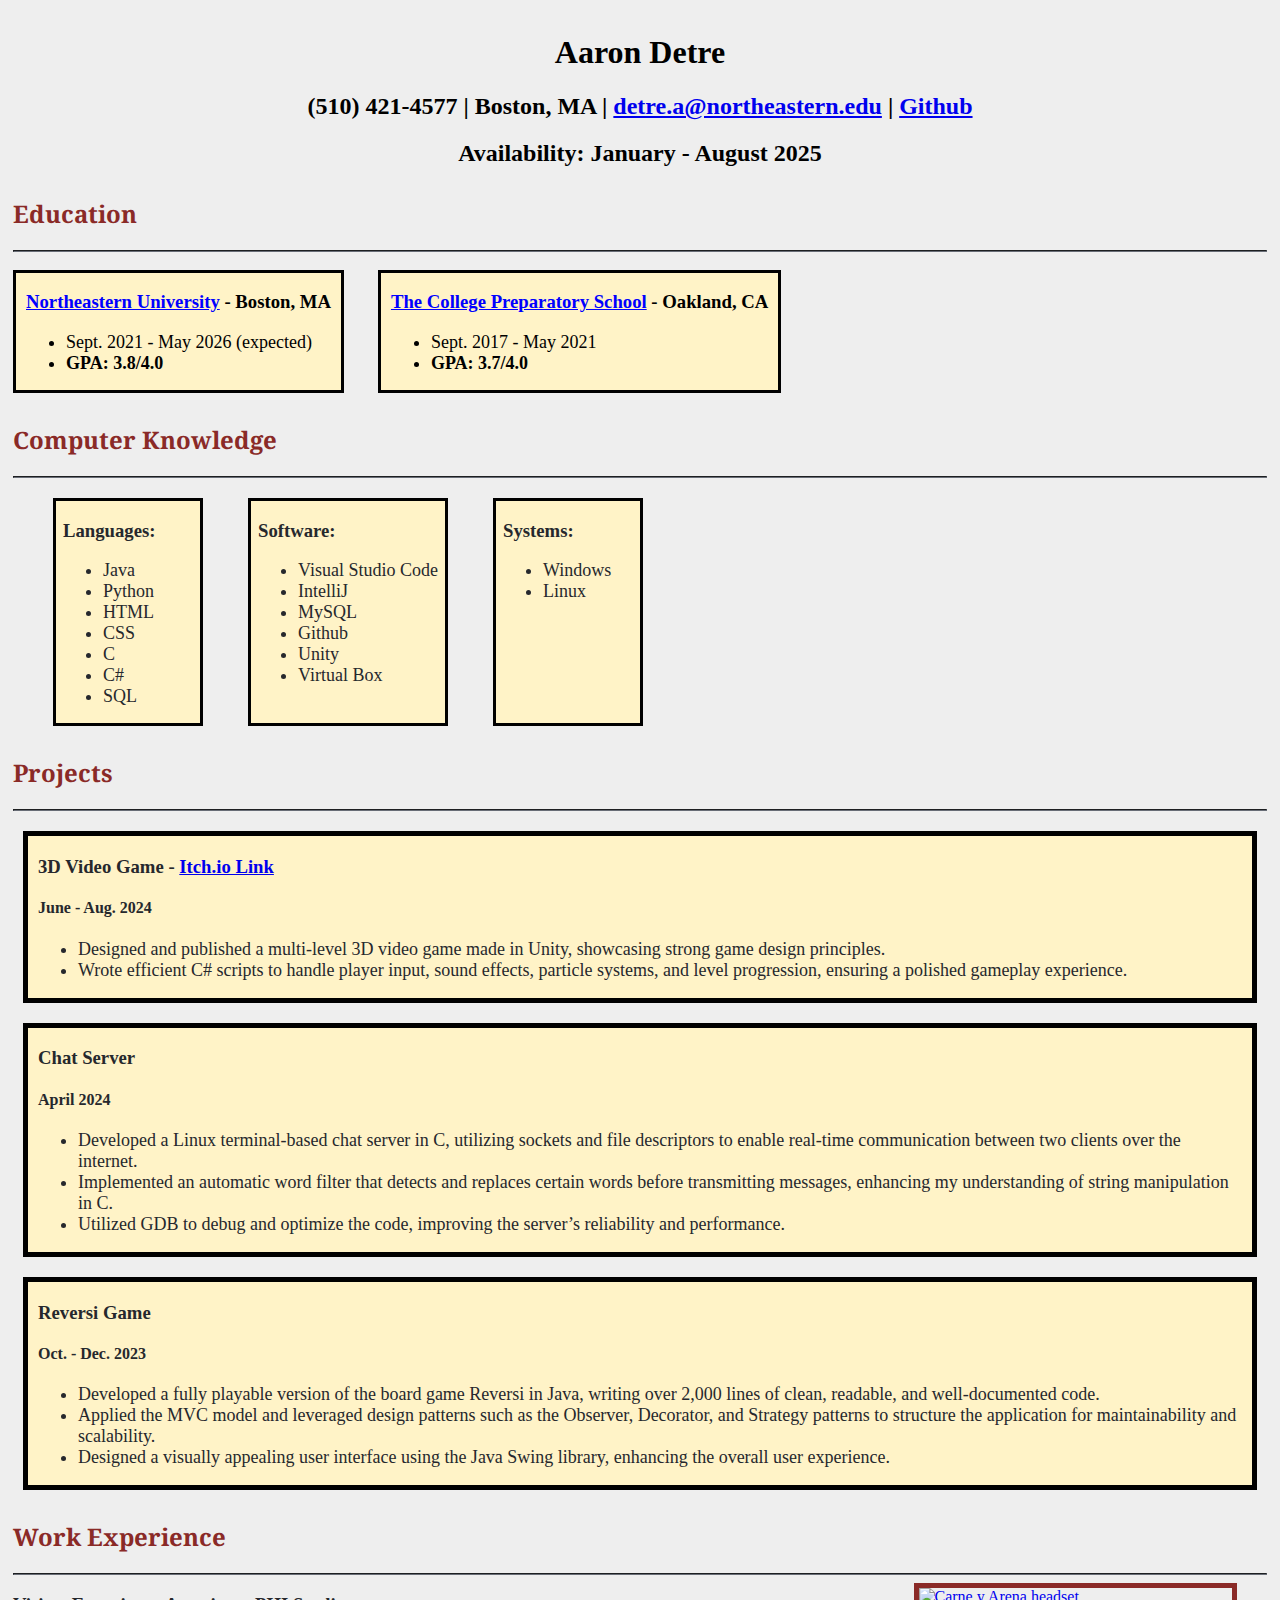
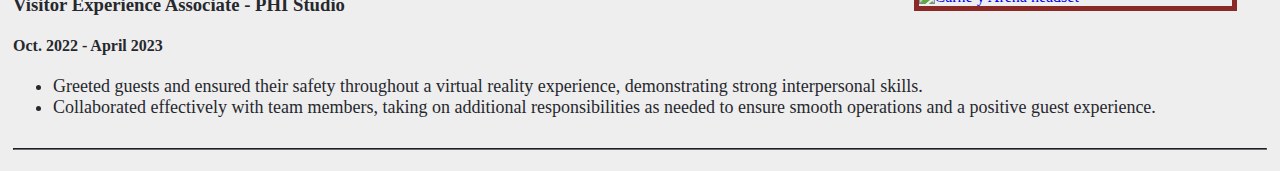
==== commit 87714d6e: "computer knowledge grid" ====
--- a/index.html
+++ b/index.html
@@ -47,7 +47,7 @@
                     <h2>Computer Knowledge</h2>
                     <hr />
                 </div>
-                <div class="section-body-box">
+                <div class="section-body-box grid-container">
                     <div>
                         <h3>Languages:</h3>
                             <ul>
@@ -119,6 +119,7 @@
                     <h2>Work Experience</h2>
                     <hr />
                 </div>
+                <a href="https://phi.ca/en/carne-y-arena/"><img src="./assets/carne.jpg" alt="Carne y Arena headset" id="cya-img"/></a>
                 <div class="section-body-box">
                     <h3>Visitor Experience Associate - PHI Studio</h3>
                     <h4>Oct. 2022 - April 2023</h4>
@@ -126,7 +127,6 @@
                         <li>Greeted guests and ensured their safety throughout a virtual reality experience, demonstrating strong interpersonal skills.</li>
                         <li>Collaborated effectively with team members, taking on additional responsibilities as needed to ensure smooth operations and a positive guest experience.</li>
                     </ul>
-                    <a href="https://phi.ca/en/carne-y-arena/"><img src="./assets/carne.jpg" alt="Carne y Arena headset" id="cya-img"/></a>
                 </div>
             </div>
             <hr />
--- a/styles.css
+++ b/styles.css
@@ -10,6 +10,7 @@
 
 hr {
     border-color: #686D76;
+    clear: both;
 }
 
 #outer-box > div {
@@ -27,7 +28,7 @@
     font-weight: 700;
 }
 
-#education-box > .section-body-box > a{
+#education-box > .section-body-box > a {
     display: inline-block;
     margin-right: 30px;
     margin-top: 10px;
@@ -43,11 +44,20 @@
     text-decoration: underline;
 }
 
-#computer-knowledge-box > .section-body-box > div {
-    margin-left: 20px;
-    margin-right: 40px;
-    display: inline-block;
-    vertical-align: top;
+.grid-container {
+    display: grid;
+    grid-template-columns: 150px 200px 150px;
+    margin-left: 40px;
+    margin-right: 25%;
+    margin-top: 20px;
+    gap: 5%;
+}
+
+.grid-container > div {
+    background-color: #FFF3C7;
+    padding-left: 7px;
+    padding-right: 3px;
+    border: 3px solid black;
 }
 
 #projects-box > .section-body-box > div {
@@ -56,16 +66,18 @@
     padding-left: 10px;
     padding-right: 10px;
     margin:10px;
-    margin-top: 15px;
+    margin-top: 20px;
     border: 5px solid black;
 }
 
 #cya-img {
     border: 5px solid #8a2a27;
     width: 25%;
-    margin-left: 5%;
+    margin-left: 20px;
+    margin-bottom: 10px;
+    margin-right: 30px;
+    float: right;
 }
-
 
 /* School webpage specific */
 
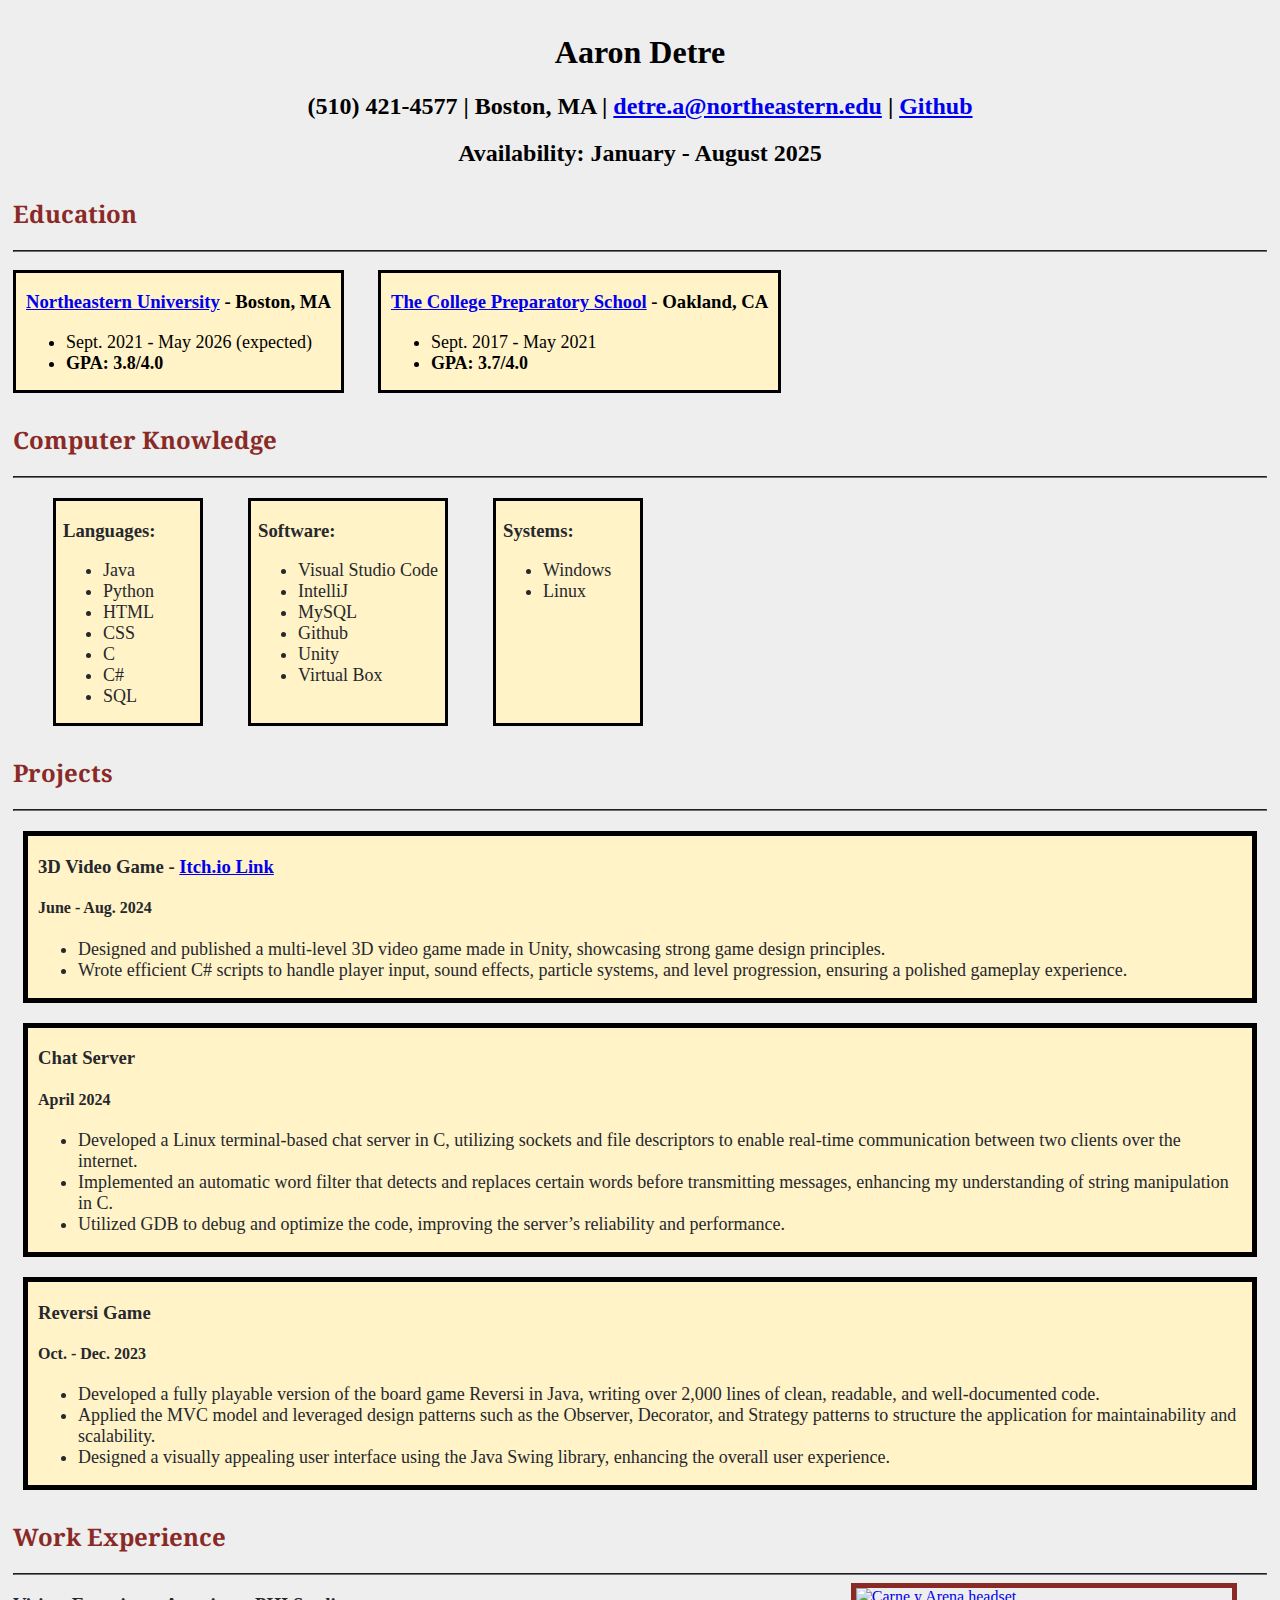
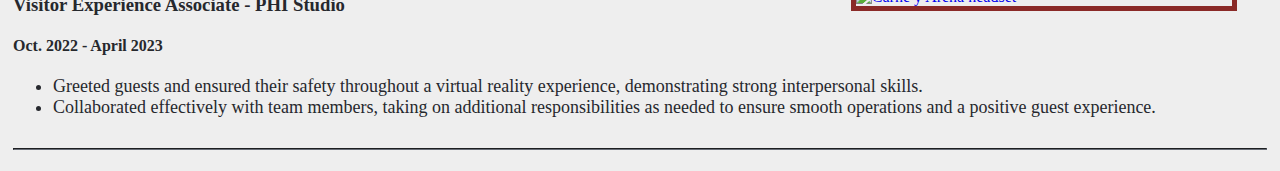
==== commit 9526c6a7: "media query for small widths" ====
--- a/index.html
+++ b/index.html
@@ -25,21 +25,21 @@
                     <hr />
                 </div>
                 <div class="section-body-box">
-                    <a href=public/northeastern.html><div>
-                        <h3><span>Northeastern University</span> - Boston, MA </h3>
+                    <div>
+                        <h3><a href=public/northeastern.html>Northeastern University</a> - Boston, MA </h3>
                             <ul>
                                 <ul></ul>
                                 <li>Sept. 2021 - May 2026 (expected)</li>
                                 <li><b>GPA: 3.8/4.0</b></li>     
                             </ul>
-                    </div></a>
-                    <a href=public/cps.html><div>
-                        <h3><span>The College Preparatory School</span> - Oakland, CA</h3>
+                    </div>
+                    <div>
+                        <h3><a href=public/cps.html>The College Preparatory School</a> - Oakland, CA</h3>
                             <ul>
                                 <li>Sept. 2017 - May 2021</li>  
                                 <li><b>GPA: 3.7/4.0</b></li>
                             </ul>
-                    </div></a>
+                    </div>
                 </div>
             </div>
             <div id="computer-knowledge-box">
--- a/styles.css
+++ b/styles.css
@@ -28,7 +28,7 @@
     font-weight: 700;
 }
 
-#education-box > .section-body-box > a {
+#education-box > .section-body-box > div {
     display: inline-block;
     margin-right: 30px;
     margin-top: 10px;
@@ -39,10 +39,10 @@
     color: black;
 }
 
-span {
+/* span {
     color: blue;
     text-decoration: underline;
-}
+} */
 
 .grid-container {
     display: grid;
@@ -60,6 +60,13 @@
     border: 3px solid black;
 }
 
+@media (max-width: 700px) {
+    .grid-container {
+        grid-template-columns: 3fr 4fr 3fr;
+        margin: 0px 5px;
+    }
+}
+
 #projects-box > .section-body-box > div {
     background-color: #FFF3C7;
     padding: 1px;
@@ -72,7 +79,7 @@
 
 #cya-img {
     border: 5px solid #8a2a27;
-    width: 25%;
+    width: 30%;
     margin-left: 20px;
     margin-bottom: 10px;
     margin-right: 30px;
@@ -85,6 +92,12 @@
     width: 60%;
     margin-left: 20%;
     display: flex;
+    flex: 1;
+}
+
+.school-body-box > * {
+    border: solid black;
+    flex: 2;
 }
 
 .logo {
